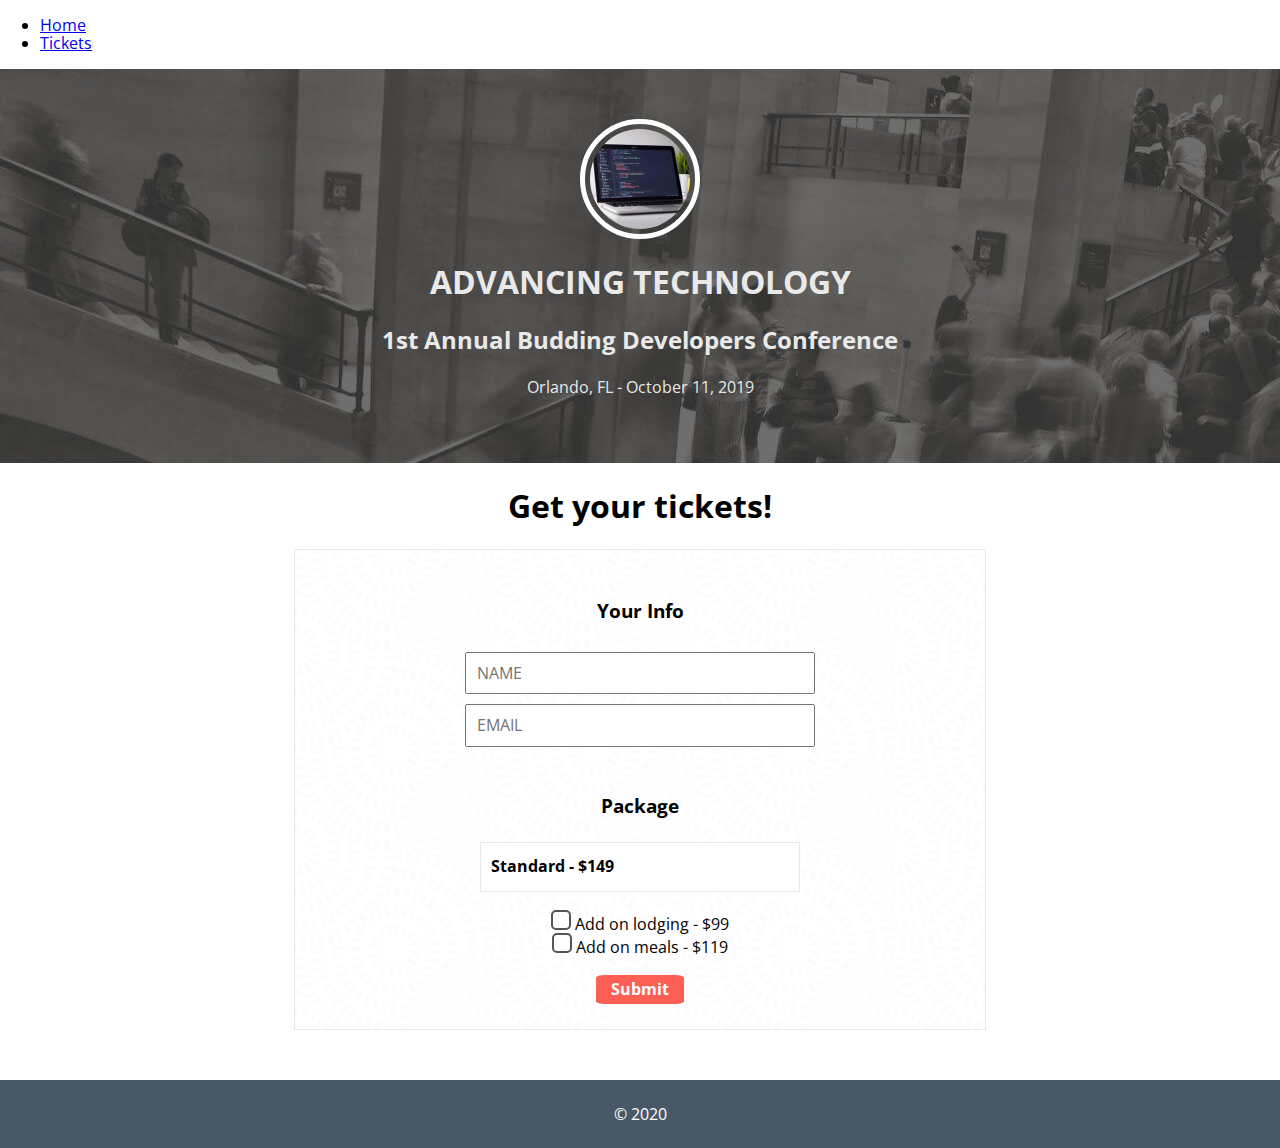
==== tickets.html @ b71f08b2 "initial commit" ====
<!DOCTYPE html>
<html lang="en">
<head>
    <meta charset="UTF-8">
    <meta name="viewport" content="width=device-width, initial-scale=1.0">
    <link href="css/normalize.css" rel="stylesheet"> 
    <link href="https://fonts.googleapis.com/css2?family=Open+Sans:wght@400;700&family=Roboto:wght@700&display=swap" rel="stylesheet"> 
    <link href="css/style.css" rel="stylesheet"> 
    <title>Tickets</title>
</head>
<body>
    <nav>
        <ul>
            <li><a href="index.html">Home</a></li>
            <li><a href="tickets.html">Tickets</a></li>
        </ul>
    </nav>
    <section id="header">
        <div class="wrap">
            <header>
                <img id="header-image" style="margin: 0 auto;" src="images/hero-symbol.jpg">
                <h1>ADVANCING TECHNOLOGY</h1>
                <h2>1st Annual Budding Developers Conference</h2>
                <p>Orlando, FL - October 11, 2019</p>
            </header>
        </div>
    </section>

    
    
    <section id="tickets">
        <h1>Get your tickets!</h1>

        <form id="order-form" method="get" action="">
            <label><h3>Your Info</h3></label>
            <input class="text" type="text" placeholder="NAME" name="name" required>
            <input class="text" type="email" placeholder="EMAIL" name="email" required>
            <br>
            <br>
            
            <label><h3>Package</h3></label>

            <div class="select">
                <select name="package">
                    <option value="1">Standard - $149</option>
                    <option value="2">Premium - $249</option>
                </select>
            </div>
            <br>

            <input class="cbox" type="checkbox" value="3" name="lodging">
            <label>Add on lodging - $99</label>
            <br>
            <input class="cbox" type="checkbox" value="4" name="meals">
            <label>Add on meals - $119</label>
            <br>
            <br>
            <button id="button"><span>Submit</span></button>
            <br>
        </form>
    </section>
    <section id="copyright">
        &copy; 2020
    </section>
</body>
</html>
---- css/style.css ----
/* BASE STYLES*/
h1, h2, h3, h4, h5, h6 {
    font-family: 'Open Sans', sans-serif;
    margin: 25px 0;
}

header {
    margin: 0 auto;
}

body {
    font-family: 'Open Sans', sans-serif;
    margin: 0 auto;
}

/* DEFAULTS */
img {
    display: block;
    max-width: 100%;
}

section {
    overflow: auto;
}

.wrap {
    max-width: 1280px;
    padding: 50px;
    margin: 0 auto;
}

#benefits {
    background-color: #bdd5ea;
}

#header {
    background-image: url("/images/conference-hero.jpg");
    color: #e9e9e9;
    text-align: center;
    ;
}

#header-image{
    width: 100px;
    border-radius: 50%;
    border: solid 5px white;
    padding: 5px;
}

.three-part-section {
    min-height: 400px;
    background-image: url(/images/swirl.png);
}

.three-part-section img {
    width: 250px;
    margin: 0 auto;
    border-radius: 50%;
}

.three-part-image {
    width: 40%;
    float: left;
}

.three-part-text {
    width: 60%;
    float: left;
}


#table {
    background-color: #bdd5ea;
}

tr#title {
    height: 100px;
    font-size: 24px;
}

tr#header-row {
    background-color: #495867;
    color: white;
    height: 50px;
    margin: 5px;
    font-weight: 700;
}

tr.body-rows {
    height: 50px;
    background-color: white;
    text-align: center;
    margin: 5px;
}

tr.body-rows.desc {
    height: 100px;
}

.buy-now {
    background-color: #fe5f55;
    padding: 5px 15px;
    border-radius: 10%;
    color: white;
}

.buy-now a {
    color: white;
    text-decoration: none;
    font-weight: 600;
}

#speakers {
    text-align: center;
}

#day1 {
    max-width: 49%;
    float: left;
    background-image: url(/images/swirl.png);
    border: 1px solid #e9e9e9;
}

#day1 img {
    border-radius: 50%;
    width: 125px;
}

#day1 img:hover {
    border: 5px solid #577399;
    width: 115px;
}

#day2 {
    max-width: 49%;
    float: right;
    background-image: url(/images/swirl.png);
    border: 1px solid #e9e9e9;
}

#day2 img {
    border-radius: 50%;
    width: 125px;
}

#day2 img:hover {
    border: 5px solid #577399;
    width: 115px;
}

p.name {
    font-weight: 700;
}

#footer {
    background-color: #bdd5ea;
    text-align: center;
}

#tickets {
    text-align: center;
}

#order-form {
    background-image: url(/images/swirl.png);
    width: 50%;
    margin: 0 auto;
    border: 1px solid #e9e9e9;
    margin-bottom: 50px;
    padding: 25px;
}

form input.text {
    width: 51%;
    padding: 10px;
    margin: 5px;
}

.select {
    position: relative;
}

.select select {
    appearance: none;
}

.select select {
    width: 50%;
    height: 50px;
    font-weight: 700;
    padding: 10px;
    background-color: white;
    appearance: none;
    border: 1px solid #e9e9e9;
    padding: 10px;
    -webkit-appearance: none;
}
  
.select:hover,
.select:focus {
  background-color: white;
  border-bottom-color: #e9e9e9;
}

#button {
    background-color: #fe5f55;
    padding: 5px 15px;
    border-radius: 10%;  
    color: white;
    font-weight: bold;  
    border: none;    
}



input[type='checkbox'] {
    -webkit-appearance:none;
    width:20px;
    height:20px;
    background:white;
    border-radius:5px;
    border:2px solid #555;
}
input[type='checkbox']:checked {
    background: #abd;
}



#copyright {
    text-align: center;
    padding: 25px;
    color: white;
    background-color: #495867;
}
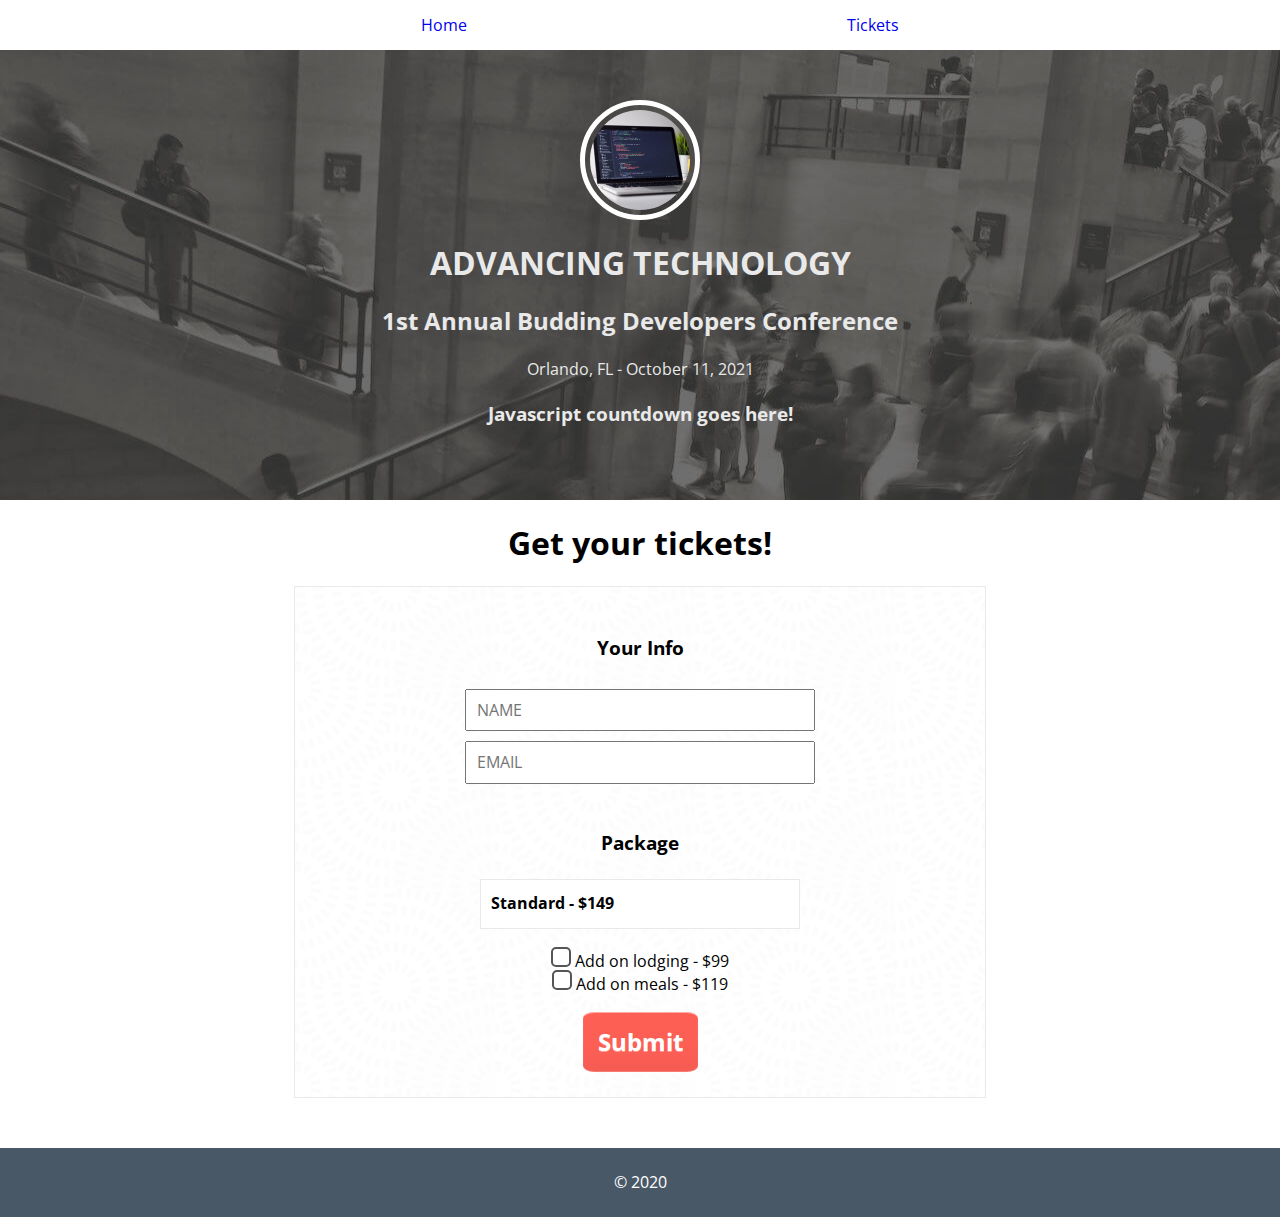
==== commit 37caa270: "been a while since a commit, added some javascript functionality, as well as a bunch of elements and" ====
--- a/tickets.html
+++ b/tickets.html
@@ -7,6 +7,7 @@
     <link href="https://fonts.googleapis.com/css2?family=Open+Sans:wght@400;700&family=Roboto:wght@700&display=swap" rel="stylesheet"> 
     <link href="css/style.css" rel="stylesheet"> 
     <title>Tickets</title>
+    
 </head>
 <body>
     <nav>
@@ -21,7 +22,8 @@
                 <img id="header-image" style="margin: 0 auto;" src="images/hero-symbol.jpg">
                 <h1>ADVANCING TECHNOLOGY</h1>
                 <h2>1st Annual Budding Developers Conference</h2>
-                <p>Orlando, FL - October 11, 2019</p>
+                <p>Orlando, FL - October 11, 2021</p>
+                <h3 id='countdown'>Javascript countdown goes here!</h3>
             </header>
         </div>
     </section>
@@ -29,7 +31,8 @@
     
     
     <section id="tickets">
-        <h1>Get your tickets!</h1>
+        <h1><span>Get y</span><span id='easter-egg'>o</span><span>ur tickets!</span></h1>
+        
 
         <form id="order-form" method="get" action="">
             <label><h3>Your Info</h3></label>
@@ -62,5 +65,17 @@
     <section id="copyright">
         &copy; 2020
     </section>
+    <!-- The Modal -->
+    <div id="myModal" class="modal">
+
+    <!-- Modal content -->
+        <div class="modal-content">
+            <span class="close">&times;</span>
+            <p>Enter your code:</p>
+            <input id='code' type="text">
+    </div>
+  
+  </div>
+    <script src="js/main.js"></script>
 </body>
 </html>--- a/css/style.css
+++ b/css/style.css
@@ -19,6 +19,16 @@
     max-width: 100%;
 }
 
+nav a {
+    text-decoration: none;
+}
+
+nav ul {
+    display: flex;
+    justify-content: space-evenly;
+    list-style-type: none;
+}
+
 section {
     overflow: auto;
 }
@@ -29,8 +39,15 @@
     margin: 0 auto;
 }
 
-#benefits {
+section#benefits {
     background-color: #bdd5ea;
+}
+
+section#benefits ul {
+    display: flex;
+    justify-content: space-around;
+    list-style-type: none;
+
 }
 
 #header {
@@ -232,4 +249,213 @@
     padding: 25px;
     color: white;
     background-color: #495867;
+}
+
+/**** media queries ****/
+@media only screen and (max-width: 1023px) {
+    body {
+        font-size: 1.25em;
+    }
+    section#speakers img{
+        width: 100px;
+    }
+
+    .grid-buttons {
+        display: grid;
+        grid-template-columns: repeat(2, 1fr);
+        grid-gap: 20px;
+        padding: 20px;
+    }
+}
+
+@media only screen and (max-width: 767px) {
+    section#header .wrap {
+        padding: 100px 0;
+    }
+    h1 {
+        font-size: 1.75em;
+    }
+    h2 {
+        font-size: 1.5em;
+    }
+    h3 {
+        font-size: 1.5em;
+    }
+    h4 {
+        font-size: 1.5em;
+    }
+    section#benefits h3 {
+        text-align: center;
+        font-size: 1.5em;
+    }
+    section#benefits ul {
+        display: block;
+        text-align: center;
+        padding-inline-start: 0px;
+        font-size: 1.5em;
+    }
+    li {
+        padding: 10px;
+    }
+    li strong {
+        font-size: 1.75em;
+    }
+    section#three-part div.wrap{
+        padding: 0;
+    }
+    .three-part-section {
+        padding: 20px;
+    }
+    .three-part-text {
+        width: 100%;
+        font-size: 1.5em;
+    }
+    .three-part-section img{
+            display: none;
+    }
+    section#table table td,th{
+        font-size: 1.5em;
+        padding: 30px;
+    }
+    section#speakers img{
+        display: none;
+    }
+    section#day1 {
+        max-width: 100%;
+        padding: 0;
+        border: none;
+        font-size: 1.5em;
+        text-align: left;
+        margin-bottom: 50px;
+    }
+    section#day2 {
+        max-width: 100%;
+        padding: 0;
+        border: none;
+        font-size: 1.5em;
+        text-align: left;
+    }
+    section#footer {
+        font-size: 1.5em;
+        padding: 0;
+    }
+    section#tickets form{
+        width: 100%;
+        padding: 0;
+    }
+
+    .grid-buttons {
+        display: grid;
+        grid-template-columns: repeat(2, 1fr);
+        grid-gap: 20px;
+        padding: 20px;
+    }
+}
+
+@media only screen and (max-width: 479px) {
+    body {
+        font-size: 1.1em;
+    }
+    section#table .wrap {
+        padding: 10px;
+    }
+    section#table {
+        font-size: .75em;
+    }
+
+    .grid-buttons {
+        display: grid;
+        grid-template-columns: repeat(2, 1fr);
+        grid-gap: 20px;
+        padding: 20px;
+    }
+}
+
+/* The Modal (background) */
+.modal {
+    display: none; /* Hidden by default */
+    position: fixed; /* Stay in place */
+    z-index: 1; /* Sit on top */
+    left: 0;
+    top: 0;
+    width: 100%; /* Full width */
+    height: 100%; /* Full height */
+    overflow: auto; /* Enable scroll if needed */
+    background-color: rgb(0,0,0); /* Fallback color */
+    background-color: rgba(0,0,0,0.4); /* Black w/ opacity */
+  }
+  
+  /* Modal Content/Box */
+  .modal-content {
+    background-color: #cccccc;
+    margin: 15% auto; /* 15% from the top and centered */
+    padding: 20px;
+    border: 1px solid #888;
+    width: 80%; /* Could be more or less, depending on screen size */
+  }
+  
+  /* The Close Button */
+  .close {
+    color: #aaa;
+    float: right;
+    font-size: 28px;
+    font-weight: bold;
+  }
+  
+  .close:hover,
+  .close:focus {
+    color: black;
+    text-decoration: none;
+    cursor: pointer;
+  }
+
+  
+.grid {
+    border: none;
+    border-radius: 5px;
+    position: relative;
+    top: 50%;
+    left: 50%;
+    transform: translate(-50%, -5%);
+    width: 100%;
+    padding-top: 40px;
+}
+
+#rating-results {
+    width: 100%;
+    font-size: 2rem;
+    height: 60px;
+    border: none;
+    background-color: #252525;
+    color: #fff;
+    text-align: center;
+    margin: auto;
+}
+
+button {
+    height: 60px;
+    background-color: #FF5733;
+    border-radius: 3px;
+    border: 1px solid #c4c4c4;
+    font-size: 1.5rem;
+    color: #fff;
+    background-image: linear-gradient(to bottom, transparent, transparent 50%, rgba(0,0,0,.04));
+    box-shadow: inset 0 0 0 1px rgba(255,255,255,.05), inset 0 1px 0 0 rgba(255,255,255,.45), inset 0 -1px 0 0 rgba(255,255,255,.15), 0 1px 0 0 rgba(255,255,255,.15);
+    text-shadow: 0 1px rgba(255,255,255,.4);
+
+}
+
+button:hover {
+    background-color: #FF7744;
+  }
+
+.grid-buttons {
+    display: grid;
+    grid-template-columns: repeat(4, 1fr);
+    grid-gap: 20px;
+    padding: 20px;
+}
+
+button#submit-button {
+    margin: 0 45%;
 }